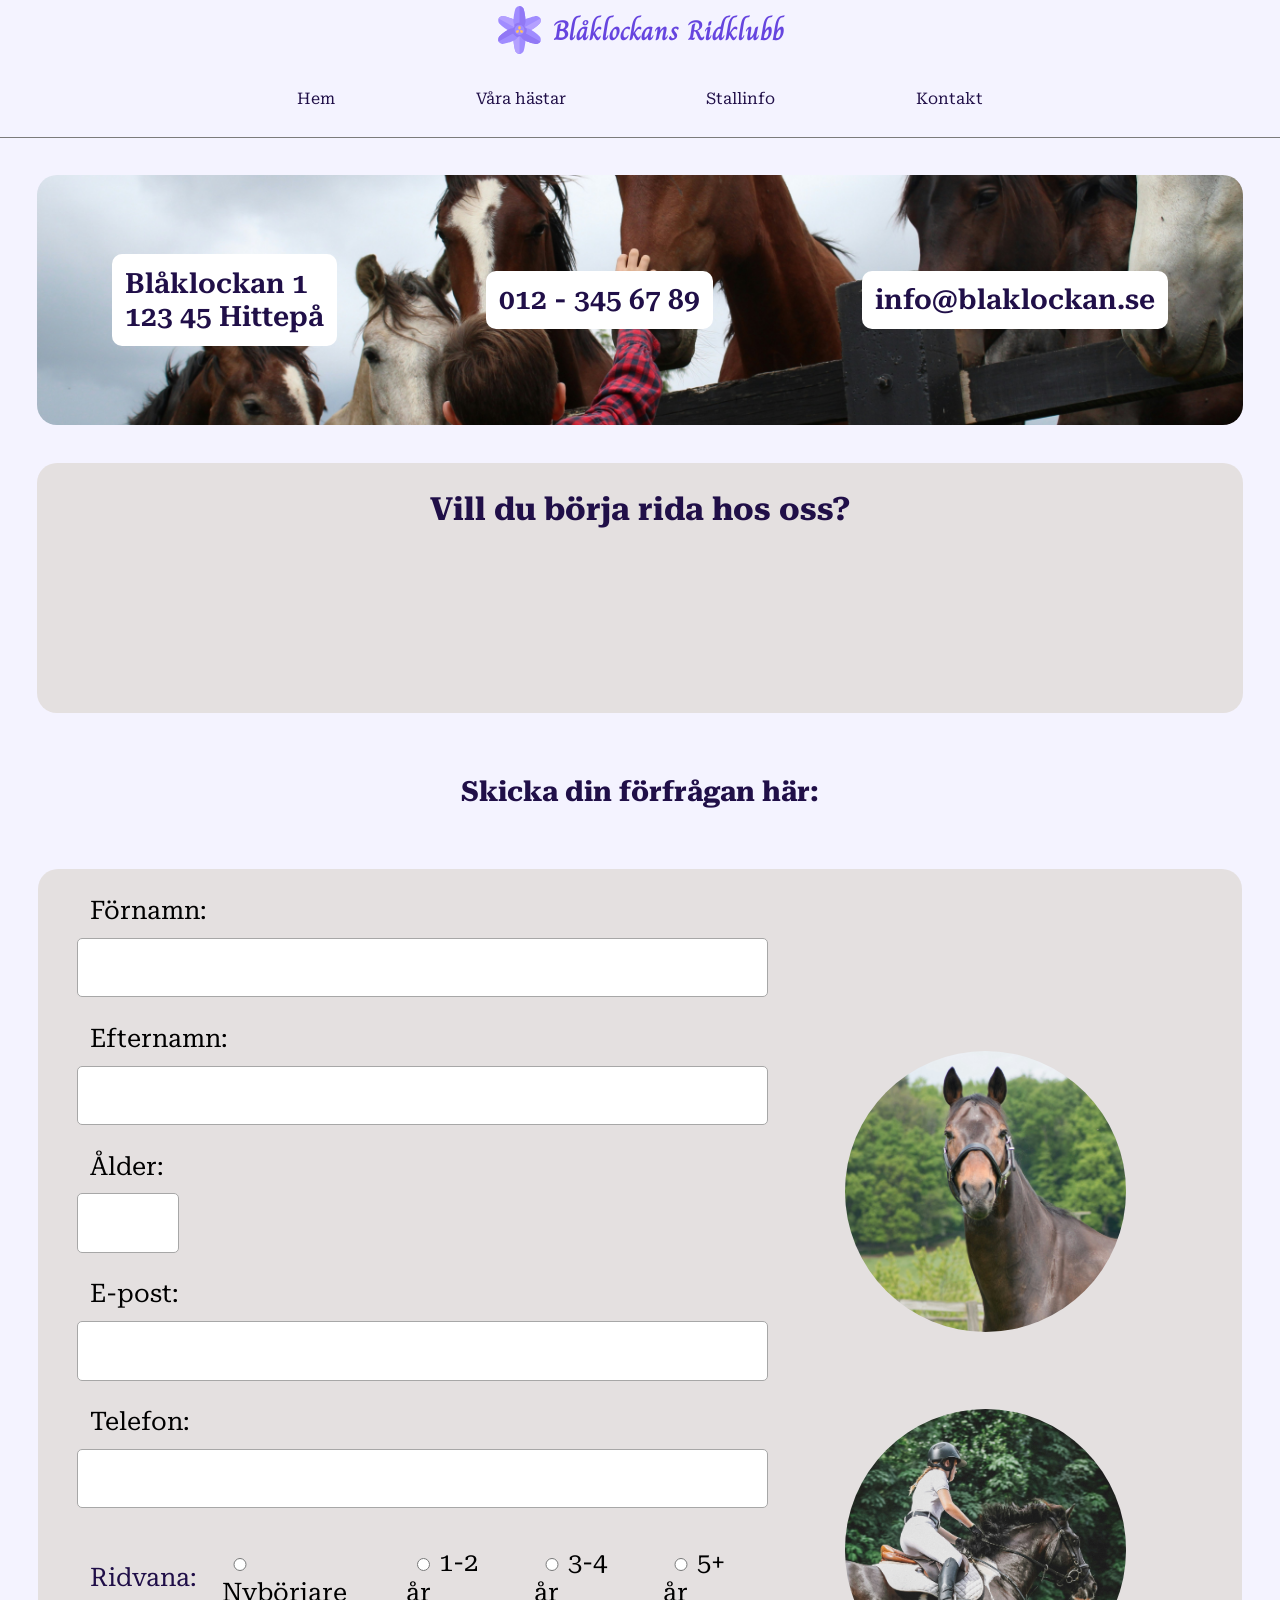
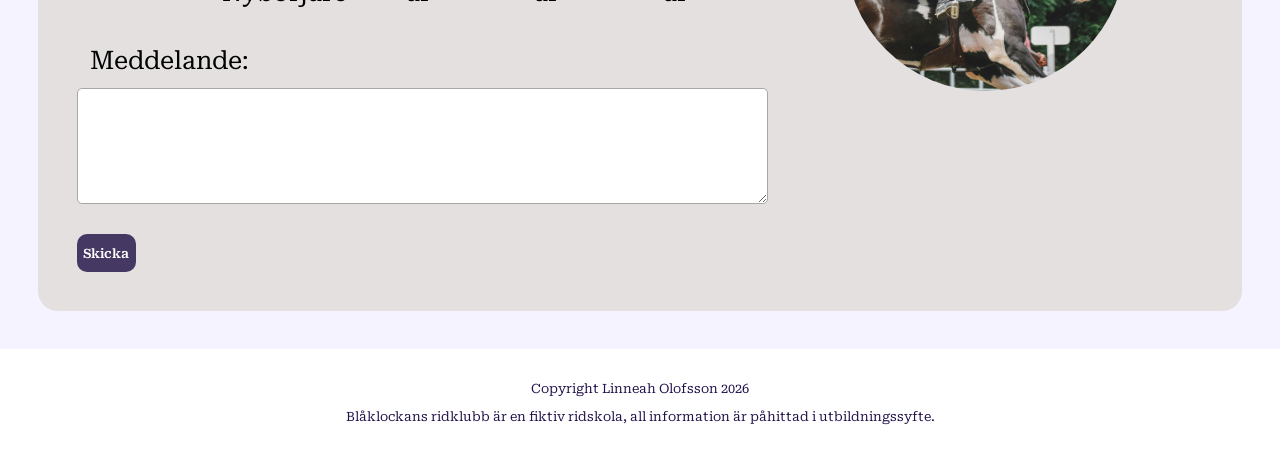
==== kontakt.html @ cf706339 "styleat om kontaktuppgifter" ====
<!doctype html>
<html lang="sv">
  <head>
    <meta charset="UTF-8" />
    <meta name="viewport" content="width=device-width, initial-scale=1.0" />
    <title>Blåklockans ridklubb</title>
    <link rel="stylesheet" href="CSS/styles.css" />
    <link rel="preconnect" href="https://fonts.googleapis.com" />
    <link rel="preconnect" href="https://fonts.gstatic.com" crossorigin />
    <link
      href="https://fonts.googleapis.com/css2?family=Charm:wght@400;700&family=Roboto+Serif:ital,opsz,wght@0,8..144,100..900;1,8..144,100..900&display=swap"
      rel="stylesheet"
    />
  </head>
  <body>
    <!-- HEADER M. NAVIGERING -->
    <header class="mobile-header">
      <div id="logo">
        <a href="index.html">
          <img
            src="images/SVG/bluebell.svg"
            alt="tecknad logga av en blåklocka"
          />
          <p>Blåklockans Ridklubb</p>
        </a>
      </div>
      <img src="images/SVG/menu.svg" alt="" id="menu" />
      <nav id="nav" class="divider">
        <ul>
          <li><a href="index.html">Hem</a></li>

          <li><a href="vara-hastar.html">Våra hästar</a></li>

          <li><a href="stallinfo.html">Stallinfo</a></li>

          <li><a href="kontakt.html">Kontakt</a></li>
        </ul>
      </nav>
    </header>
    <main>
      <!-- Grid med kontaktinfo och titel innan formulär -->
      <section id="contact">
        <div class="beige-div"><h1>Vill du börja rida hos oss?</h1></div>
        <div id="contact-info" class="beige-div">
          <p>Blåklockan 1 <br />123 45 Hittepå</p>
          <p>012 - 345 67 89</p>
          <p>info@blaklockan.se</p>
        </div>
        <div><h2>Skicka din förfrågan här:</h2></div>
      </section>

      <!-- Sektion för formulär -->
      <section id="form-section" class="beige-div">
        <form id="contact-form" class="contact-form">
          <div>
            <label for="first-name">Förnamn:</label
            ><input type="text" id="first-name" />
          </div>

          <div>
            <label for="surname">Efternamn:</label
            ><input type="text" id="surname" />
          </div>

          <div>
            <label for="age">Ålder:</label><input type="number" id="age" />
          </div>

          <div>
            <label for="email">E-post:</label><input type="email" id="email" />
          </div>

          <div>
            <label for="phone">Telefon:</label><input type="tel" id="phone" />
          </div>

          <div id="exp">
            <p>Ridvana:</p>
            <label
              ><input type="radio" name="exp" value="amateur" />Nybörjare</label
            >
            <label
              ><input type="radio" name="exp" value="one-two" />1-2 år</label
            >
            <label
              ><input type="radio" name="exp" value="three-four" />3-4 år</label
            >
            <label
              ><input type="radio" name="exp" value="five-plus" />5+ år</label
            >
          </div>

          <div>
            <label for="message">Meddelande:</label
            ><textarea
              rows="4"
              cols="30"
              maxlength="150"
              id="message"
            ></textarea>
          </div>

          <div class="button-right"><button type="submit">Skicka</button></div>
        </form>
        <div>
          <img
            src="images/horses/brun.jpg"
            alt="brun häst på äng"
            class="round-pic"
          /><img
            src="images/ridning.jpg"
            alt="tjej galopperar på skäckfärgad häst"
            class="round-pic"
          />
        </div>
      </section>
    </main>
    <footer>
      <p>Copyright Linneah Olofsson 2026</p>
      <p>
        Blåklockans ridklubb är en fiktiv ridskola, all information är påhittad
        i utbildningssyfte.
      </p>
    </footer>
  </body>
</html>
---- CSS/styles.css ----
:root {
  --lightbody: #f4f3ff;
  --beige: #d5cdc180;
  --darkbutton: #453862;
  --darktext: #200f48;
}

/* *** UNIVERSAL *** */
* {
  box-sizing: border-box;
  font-family: roboto serif;
}
body {
  background-color: var(--lightbody);
  margin: 0;
}
footer {
  background-color: #ffffff;
  text-align: center;
  padding: 1.5vw;
  margin: 0;
  color: #626262;
}
h1 {
  color: var(--darktext);
  font-size: 3.72vw;
}
h2 {
  color: var(--darktext);
  font-size: 2.5vw;
}
h3 {
  color: var(--darktext);
  font-size: 2vw;
}
p {
  color: var(--darktext);
  font-size: 1.5vw;
}
a {
  text-decoration: none;
  color: var(--darktext);
}
button {
  background-color: var(--darkbutton);
  color: #ffffff;
  font-size: 1.5vw;
  font-weight: 600;
  border: none;
  border-radius: 10px;
  height: 5.81vw;
  padding: 1.5vw;
}

/* *** KLASSER *** */

/* Header till liten skärm */
.mobile-header {
  background-image: url(../images/flock.jpg);
  background-size: 100%;
  background-position: center;
  padding: 2vw;
  display: flex;
  align-items: center;
  justify-content: space-between;
  img {
    height: 5.8vw;
    width: 5.8vw;
  }
}

/* Speciellt till header på index */
.header-index {
  margin: 3vw;
}

.beige-div {
  background-color: var(--beige);
  border-radius: 20px;
  margin: 3vw;
  padding: 3vw;
}

/* Fixar mellanrum till hero på index mobil */
.index-content {
  padding-top: 4vw;
}

/* Centrerad text i div */
.textbox {
  text-align: center;
  p {
    font-size: 2vw;
  }
}

/* Alla runda bilder */
.round-pic {
  width: 22vw;
  border-radius: 50%;
  margin: 0 10vw 0 5vw;
}

/* Knappar som sitter till höger */
.button-right {
  justify-self: right;
}

/* *** INDEX *** */

/* Blåklockans ridklubb text + logga */
#logo {
  display: flex;
  justify-content: space-between;
  align-items: center;
  a {
    display: flex;
    align-items: center;
    gap: 10px;
    background-color: #ffffffb2;
    width: 35vw;
    padding: 0.5vw;
    border-radius: 10px;
  }
  img {
    height: 5.8vw;
    width: 5.8vw;
  }
  p {
    font-family: charm;
    font-size: 2.9vw;
    font-weight: bold;
    color: #6645df;
    margin: 0;
  }
}

/* Menyknappen på liten skärm */
#menu {
  margin: 2vw;
  margin-top: 0;
  background-color: #ffffffb2;
  border-radius: 10px;
}

/* Navigering */
#nav {
  display: none;
}

/* Stor herobild */
#hero {
  position: absolute;
  top: 0px;
  z-index: -1;
  width: 100%;
}

/* Text "gemenskap och ridglädje..." */
#slogan {
  width: 34.8vw;
  height: 24.8vw;
  background-color: #ffffffb2;
  text-align: center;
  align-content: center;
  position: relative;
}

/* nyheter */
#news {
  text-align: center;
  img {
    width: 100%;
  }
  div {
    background-color: #ffffff;
    text-align: left;
    margin-top: 2vw;
  }
  div > div {
    padding: 2vw;
  }
}

/* Vanliga frågor */
#faq {
  margin: 2.9vw;
  padding: 2vw;
  h2 {
    text-align: center;
  }
  div {
    display: flex;
    border: 1px solid;
    border-radius: 20px;
  }
}

/* *** VÅRA HÄSTAR *** */
#horse-filter {
  margin: 2vw;
  text-align: right;
  font-weight: 400;
  font-size: 2vw;
  label {
    margin: 1vw;
  }
  select {
    font-size: 2vw;
  }
}

/* *** STALLINFO *** */

/* Karta över hagar */
#map {
  padding-top: 1vw;
  img {
    border-radius: 20px;
    width: 100%;
    padding: 0 5vw 0 5vw;
  }
}

/* Väderprognos */
#weather {
  display: flex;
  text-align: center;
  justify-content: space-evenly;
  align-items: flex-start;
}

#temp {
  background-color: #ffffff;
  border-radius: 50%;
  width: 20vw;
  height: 20vw;
  align-content: center;
  margin-bottom: 1.8vw;
}

/* Att göra-lista */
#to-do {
  > div {
    border: 0.1vw solid;
    border-radius: 10px;
    display: grid;
    grid-template-columns: 1fr 1fr;
    grid-template-rows: 1fr 1fr;
  }
  button {
    grid-column: span 2;
    justify-self: center;
    align-self: last baseline;
    margin: 0.7vw;
  }
}
#undone {
  flex: 1;
  padding: 1vw;
}
#done {
  flex: 1;
  padding: 1vw;
}

/* *** KONTAKT *** */

/* Id på hela första sektionen */
#contact {
  display: grid;
  grid-template-columns: 1fr 1fr;
  grid-template-rows: 1fr 1fr;
  margin: 2.9vw;
  text-align: center;
  gap: 3vw;
  div {
    margin: 0;
    padding: 0;
  }
  div:nth-child(3) {
    align-content: center;
  }
}

/* Kontaktinformationen */
#contact-info {
  background-image: url(../images/flock-barn.jpg);
  background-color: #ffffffd8;
  background-blend-mode: overlay;
  background-repeat: no-repeat;
  background-size: 100%;
  grid-row: span 2;
  align-content: center;

  p {
    text-align: right;
    font-size: 3vw;
    font-weight: 600;
    margin-top: 3vw;
    margin-bottom: 3vw;
    padding-right: 2vw;
  }
}

/* Kontaktformulär */
.contact-form {
  div {
    margin-top: 2vw;
  }
  label {
    display: block;
    margin: 1vw;
    font-size: 2vw;
  }
  input,
  textarea {
    width: 100%;
    padding: 1.5vw;
    font-size: 1rem;
    border-radius: 5px;
    border-style: none;
    border: #a7a7a7 solid 1px;
  }
  p {
    font-size: 2vw;
    margin: 1vw;
  }
}
#age {
  width: 8vw;
}
#exp {
  display: flex;
  align-items: center;
  input {
    width: 2vw;
  }
}

/* ----------------------------------- MEDIA QUERY ----------------------------------------- */

@media (min-width: 768px) {
  /* *** UNIVERSAL *** */
  h1 {
    font-size: clamp(1rem, 2.8vw, 2rem);
    text-align: center;
  }
  h2 {
    font-size: clamp(1rem, 2.2vw, 1.75rem);
  }
  h3 {
    font-size: clamp(1rem, 1vw, 1.1rem);
  }
  p {
    font-size: clamp(0.8rem, 0.8vw, 1rem);
  }
  button {
    font-size: 0.8em;
    height: 3em;
    padding: 0.5em;
  }

  /* *** KLASSER *** */

  /* Används främst på index */
  .textbox {
    align-self: flex-start;
    padding-top: 1.5vw;
    padding-left: 5vw;
    padding-right: 5vw;
    p {
      font-size: clamp(0.9rem, 1.2vw, 1.4rem);
    }
  }

  /* tar bort tidigare marginal header index */
  .header-index {
    margin: 0;
  }

  .mobile-header {
    all: unset;
  }

  /* Beskär hero så den inte blir lika hög på desktop */
  .hero-section {
    position: relative;
    height: 26.04vw;
    object-fit: cover;
    img {
      width: 100%;
      height: 100%;
      object-position: 0% 10%;
    }
  }

  .divider {
    border-bottom: #7b7b7b 1px solid;
  }

  /* Lägger grid på main i index */
  .index-content {
    padding: 0;
    display: grid;
    grid-template-columns: 1.7fr 1.3fr;
    grid-template-rows: 0.7fr 1.8fr;
  }

  /* INDEX */

  /* Loggan är centrerad */
  #logo {
    justify-content: center;
    a {
      background-color: transparent;
      justify-content: center;
    }
    img {
      height: 3.7vw;
      width: 3.7vw;
    }
    p {
      font-size: clamp(1rem, 2.2vw, 4.44rem);
    }
  }
  /* Menyknappen ska inte visas */
  #menu {
    display: none;
  }
  /* Nav ska visas istället */
  #nav {
    display: block;
    ul {
      list-style: none;
      display: flex;
      justify-content: center;
      padding: 0;
    }
    li {
      padding: 1vw 5.5vw 1vw 5.5vw;
    }
  }

  /* HERO */

  /* Flyttar tillbaka hero under header */
  #hero {
    position: unset;
    object-fit: cover;
  }

  /* Lägger slogan över hero */
  #slogan {
    position: absolute;
    top: 2.5vw;
    left: 9vw;
    padding: 10px;
    max-width: 23.75vw;
    max-height: 15.625vw;
  }

  /* NEWS  */

  /* Lägger nyhetssidan över två grid-rows */
  #news {
    grid-row: span 2;
    padding-top: 1.5vw;
    div > div {
      margin-top: 0;
    }
  }
  /* Justerar placering på faq */
  #faq {
    padding: 0;
    margin-top: 0;
  }

  /*  *** VÅRA HÄSTAR *** */
  /* Justerar storlek på filtrering */
  #horse-filter {
    font-size: clamp(1rem, 1vw, 1.3rem);
    select {
      font-size: clamp(1rem, 1vw, 1.3rem);
    }
  }

  /* *** STALLINFO *** */

  /* Grid för main */
  #grid {
    display: grid;
    grid-template-columns: 1fr 2fr 1fr;
    grid-template-rows: 1fr;
    justify-self: center;
    section {
      padding-top: 2vw;
    }
  }

  /* Kartan lite mindre */
  #map {
    grid-column: 2;
    img {
      max-height: 100%;
      width: 30vw;
      padding: 0;
    }
  }

  /* Väder/temp ligger under varandra */
  #weather {
    display: block;
  }

  #temp {
    justify-self: center;
    width: 10vw;
    height: 10vw;
  }

  /* Att göra flyttas till vänster kant */
  #to-do {
    grid-column: 1;
    grid-row: 1;
    div {
      display: block;
    }
  }

  /* *** KONTAKT *** */

  /* Sektion med formuläret */
  #form-section {
    display: flex;
    justify-content: space-evenly;
    align-items: center;
    padding-top: 0;
    img {
      display: block;
      margin: 6vw;
    }
  }

  #contact {
    display: grid;
    grid-template-columns: 1fr;
    grid-template-rows: 1fr 1fr;
  }

  #contact-info {
    height: 250px;
    grid-row: 1;
    display: flex;
    justify-content: space-around;
    align-items: center;
    background-blend-mode: unset;
    background-position: 0% 50%;
    p {
      text-align: left;
      font-size: clamp(1rem, 2.2vw, 1.75rem);
      background-color: #ffffff;
      padding: 1vw;
      border-radius: 10px;
    }
    p:nth-child(1) {
      grid-column: span 2;
    }

    .contact-form {
      div {
        margin-top: 1vw;
      }
      label {
        font-size: clamp(1rem, 1vw, 1.1rem);
        color: var(--darktext);
      }
      input,
      textarea {
        font-size: clamp(1rem, 1vw, 1.1rem);
        padding: 1vw;
      }
      p {
        font-size: inherit;
        margin: 1vw;
      }
    }

    .round-pic {
      width: 20vw;
      margin: 0;
      margin: 0 2vw 0 2vw;
      justify-self: center;
    }
  }
}
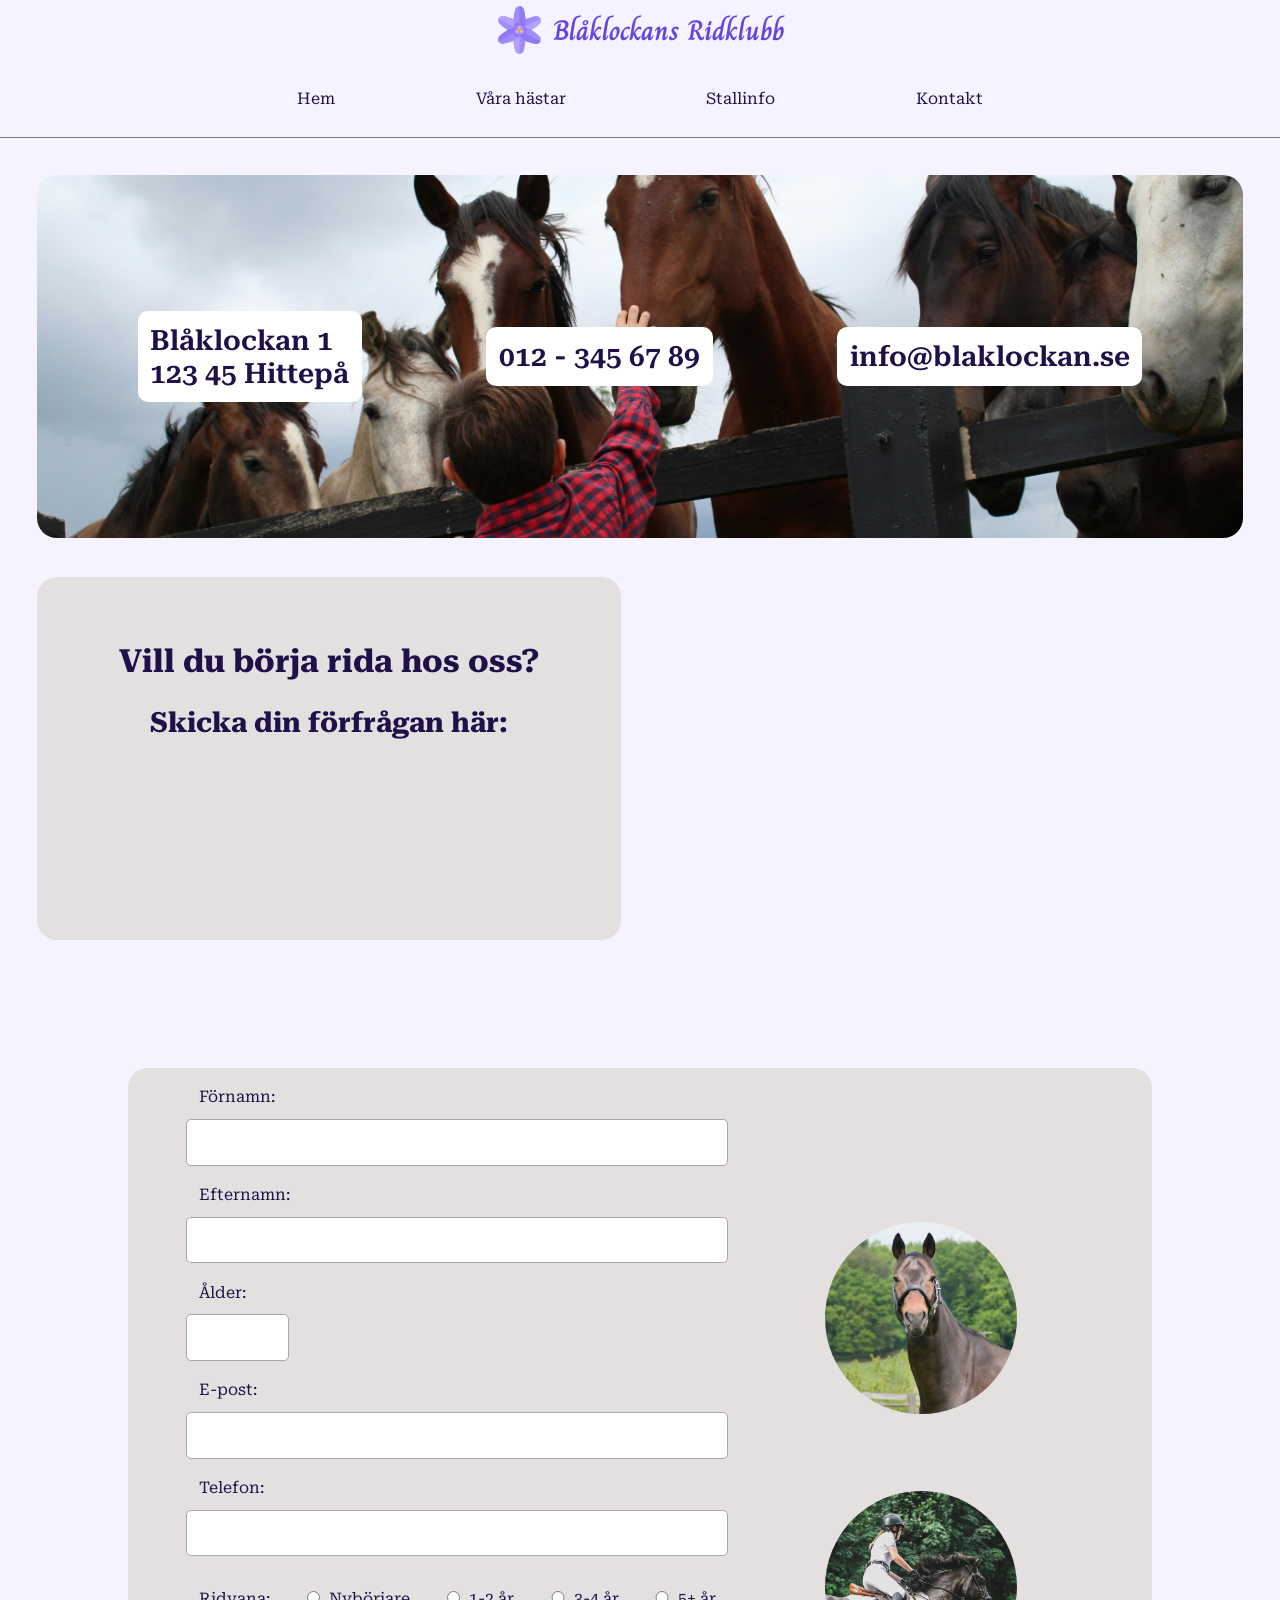
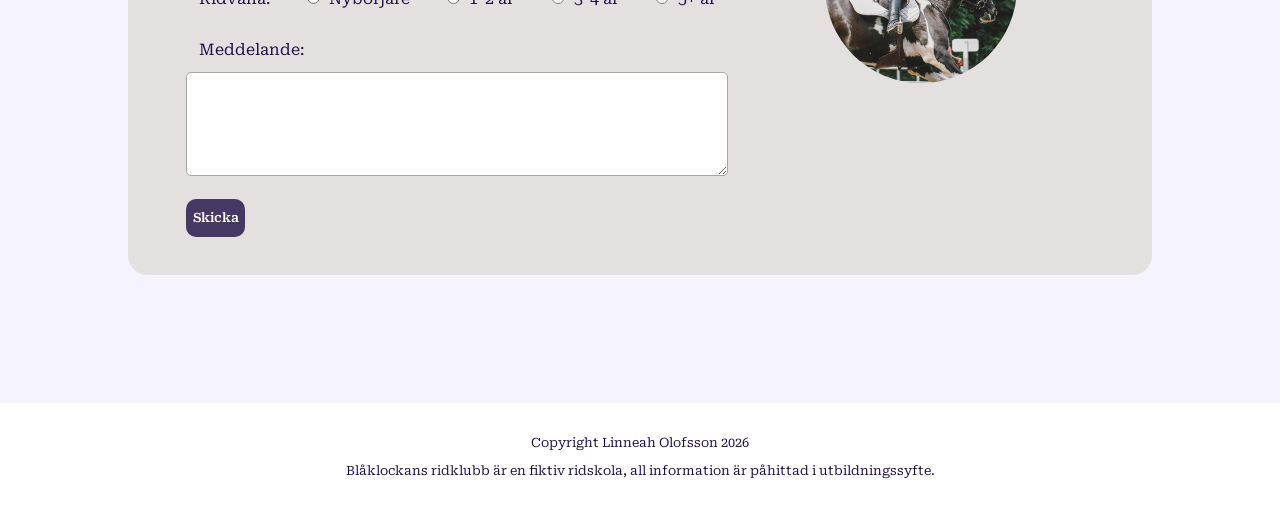
==== commit 1abd0245: "ändrat kontaktsida lite på liten viewport för att det ska fungera bättre" ====
--- a/kontakt.html
+++ b/kontakt.html
@@ -40,13 +40,15 @@
     <main>
       <!-- Grid med kontaktinfo och titel innan formulär -->
       <section id="contact">
-        <div class="beige-div"><h1>Vill du börja rida hos oss?</h1></div>
+        <div class="beige-div">
+          <h1>Vill du börja rida hos oss?</h1>
+          <h2>Skicka din förfrågan här:</h2>
+        </div>
         <div id="contact-info" class="beige-div">
           <p>Blåklockan 1 <br />123 45 Hittepå</p>
           <p>012 - 345 67 89</p>
           <p>info@blaklockan.se</p>
         </div>
-        <div><h2>Skicka din förfrågan här:</h2></div>
       </section>
 
       <!-- Sektion för formulär -->
--- a/CSS/styles.css
+++ b/CSS/styles.css
@@ -268,18 +268,17 @@
 
 /* Id på hela första sektionen */
 #contact {
-  display: grid;
-  grid-template-columns: 1fr 1fr;
-  grid-template-rows: 1fr 1fr;
+  display: flex;
+  justify-content: space-around;
   margin: 2.9vw;
   text-align: center;
   gap: 3vw;
   div {
     margin: 0;
-    padding: 0;
-  }
-  div:nth-child(3) {
-    align-content: center;
+    padding: 3vw;
+    align-self: center;
+    flex: 1;
+    height: 28.4vw;
   }
 }
 
@@ -295,7 +294,7 @@
 
   p {
     text-align: right;
-    font-size: 3vw;
+    font-size: clamp(0.4rem, 2.5vw, 1.5rem);
     font-weight: 600;
     margin-top: 3vw;
     margin-bottom: 3vw;
@@ -536,6 +535,7 @@
     justify-content: space-evenly;
     align-items: center;
     padding-top: 0;
+    margin: 10vw;
     img {
       display: block;
       margin: 6vw;
@@ -544,13 +544,17 @@
 
   #contact {
     display: grid;
-    grid-template-columns: 1fr;
+    grid-template-columns: 1fr 1fr;
     grid-template-rows: 1fr 1fr;
+    /* div {
+      grid-column: 1;
+    } */
   }
 
   #contact-info {
     height: 250px;
     grid-row: 1;
+    grid-column: span 2;
     display: flex;
     justify-content: space-around;
     align-items: center;
@@ -566,31 +570,30 @@
     p:nth-child(1) {
       grid-column: span 2;
     }
-
-    .contact-form {
-      div {
-        margin-top: 1vw;
-      }
-      label {
-        font-size: clamp(1rem, 1vw, 1.1rem);
-        color: var(--darktext);
-      }
-      input,
-      textarea {
-        font-size: clamp(1rem, 1vw, 1.1rem);
-        padding: 1vw;
-      }
-      p {
-        font-size: inherit;
-        margin: 1vw;
-      }
-    }
-
-    .round-pic {
-      width: 20vw;
-      margin: 0;
-      margin: 0 2vw 0 2vw;
-      justify-self: center;
-    }
-  }
-}
+  }
+  .contact-form {
+    div {
+      margin-top: 1.5vw;
+    }
+    label {
+      font-size: clamp(1rem, 1vw, 1.1rem);
+      color: var(--darktext);
+    }
+    input,
+    textarea {
+      font-size: clamp(1rem, 1vw, 1.1rem);
+      padding: 1vw;
+    }
+    p {
+      font-size: inherit;
+      margin: 1vw;
+    }
+  }
+
+  .round-pic {
+    width: 15vw;
+    margin: 0;
+    margin: 0 2vw 0 2vw;
+    justify-self: center;
+  }
+}
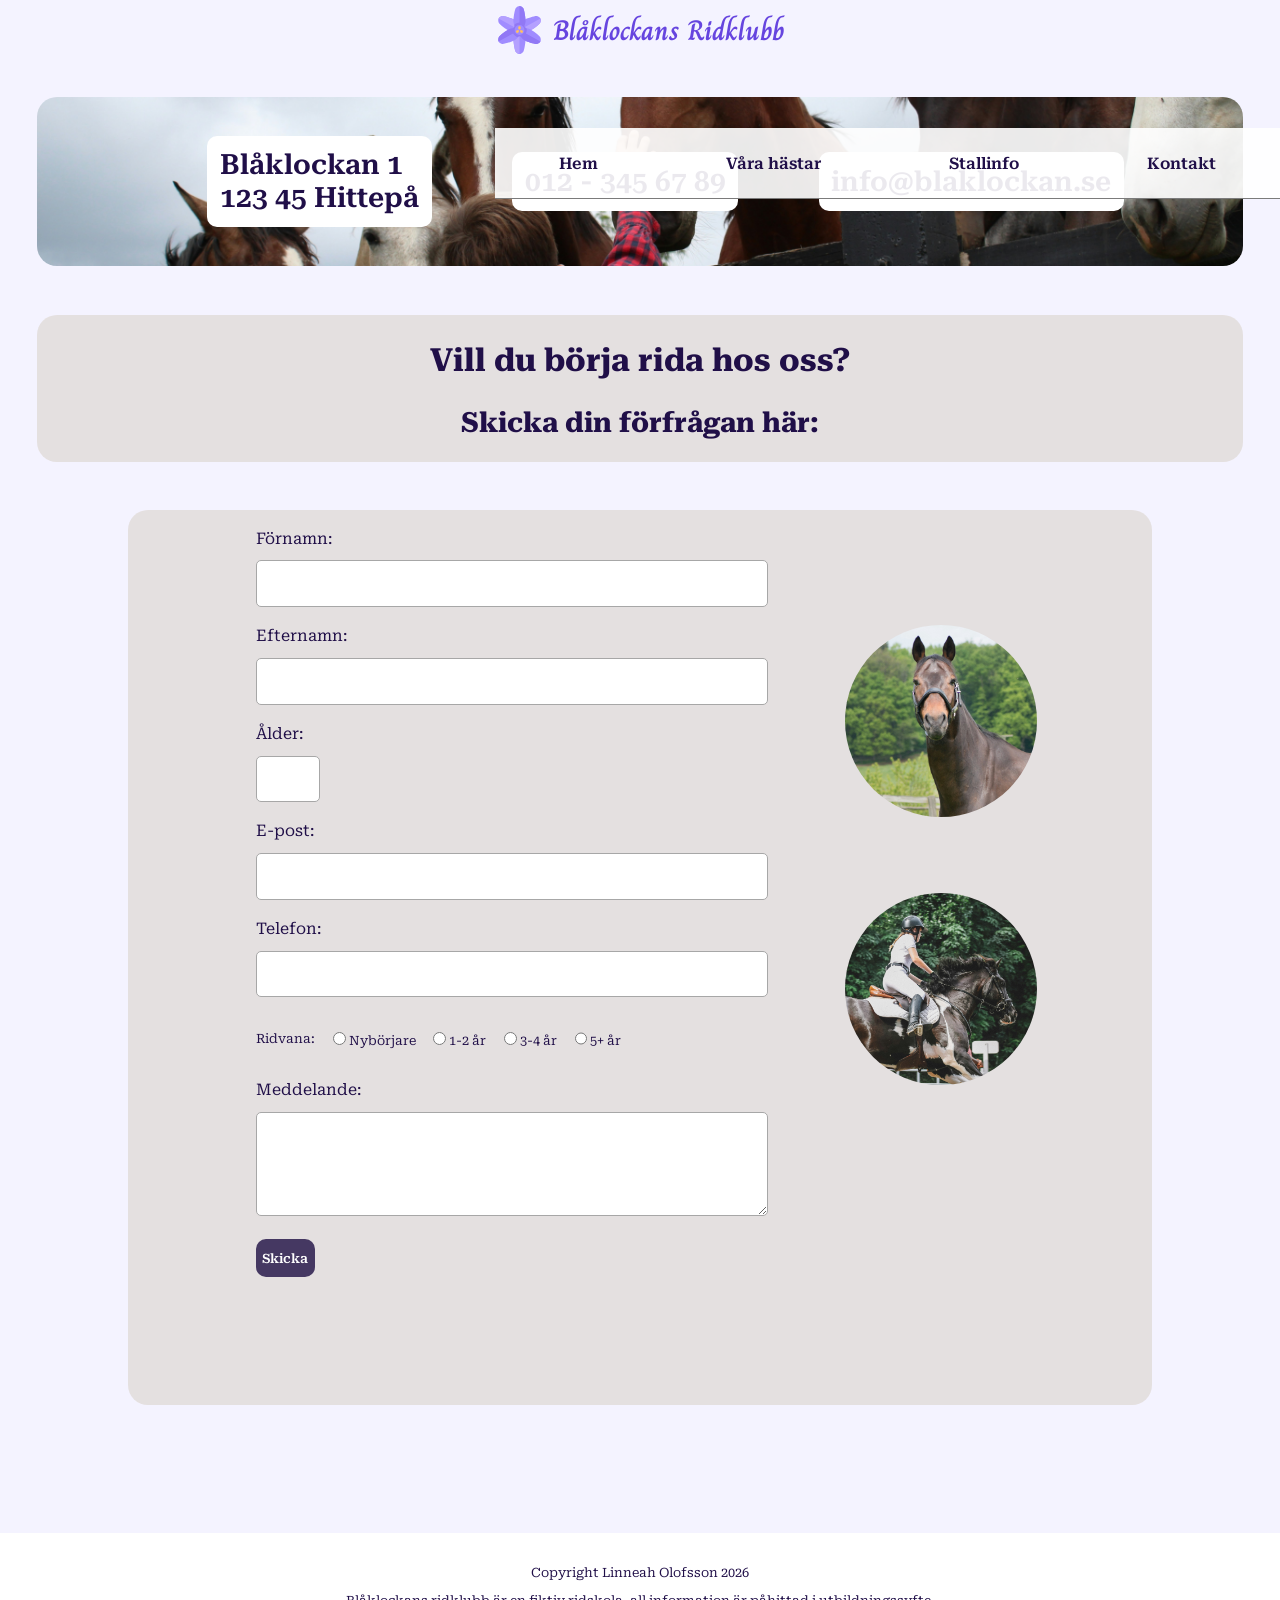
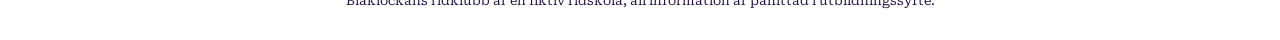
==== commit 8fba1c25: "länkat in js på alla sidor" ====
--- a/kontakt.html
+++ b/kontakt.html
@@ -11,6 +11,7 @@
       href="https://fonts.googleapis.com/css2?family=Charm:wght@400;700&family=Roboto+Serif:ital,opsz,wght@0,8..144,100..900;1,8..144,100..900&display=swap"
       rel="stylesheet"
     />
+    <script src="JS/main.js" defer></script>
   </head>
   <body>
     <!-- HEADER M. NAVIGERING -->
--- a/CSS/styles.css
+++ b/CSS/styles.css
@@ -146,13 +146,25 @@
 /* Navigering */
 #nav {
   display: none;
+  background-color: #ffffffe8;
+  position: absolute;
+  top: 10vw;
+  right: 0;
+  ul {
+    padding: 2vw;
+    margin: 0;
+  }
+  li {
+    padding: 2vw 1vw 2vw 1vw;
+    list-style: none;
+  }
 }
 
 /* Stor herobild */
 #hero {
   position: absolute;
   top: 0px;
-  z-index: -1;
+  z-index: -2;
   width: 100%;
 }
 
@@ -218,7 +230,7 @@
   img {
     border-radius: 20px;
     width: 100%;
-    padding: 0 5vw 0 5vw;
+    padding: 0 15vw 0 15vw;
   }
 }
 
@@ -359,6 +371,9 @@
     height: 3em;
     padding: 0.5em;
   }
+  button:hover {
+    animation: scale 1s forwards;
+  }
 
   /* *** KLASSER *** */
 
@@ -411,6 +426,7 @@
   /* Loggan är centrerad */
   #logo {
     justify-content: center;
+    animation: fadein 2s;
     a {
       background-color: transparent;
       justify-content: center;
@@ -429,6 +445,7 @@
   }
   /* Nav ska visas istället */
   #nav {
+    font-weight: 600;
     display: block;
     ul {
       list-style: none;
@@ -437,7 +454,18 @@
       padding: 0;
     }
     li {
-      padding: 1vw 5.5vw 1vw 5.5vw;
+      padding: 1vw 4vw 1vw 4vw;
+    }
+    a {
+      padding: 1vw;
+      border-radius: 20px;
+      display: inline-block;
+      transition: transform 0.5s;
+    }
+    a:hover {
+      background-color: #200f48;
+      color: #ffffff;
+      transform: scale(1.1);
     }
   }
 
@@ -447,10 +475,12 @@
   #hero {
     position: unset;
     object-fit: cover;
+    animation: fadein 2s;
   }
 
   /* Lägger slogan över hero */
   #slogan {
+    animation: fadein 2s;
     position: absolute;
     top: 2.5vw;
     left: 9vw;
@@ -500,6 +530,11 @@
   /* Kartan lite mindre */
   #map {
     grid-column: 2;
+    h1 {
+      margin: 0;
+      margin-bottom: 1vw;
+      font-size: clamp(1rem, 2vw, 2rem);
+    }
     img {
       max-height: 100%;
       width: 30vw;
@@ -510,6 +545,9 @@
   /* Väder/temp ligger under varandra */
   #weather {
     display: block;
+    h2 {
+      font-size: clamp(0.6rem, 1.5vw, 2rem);
+    }
   }
 
   #temp {
@@ -522,6 +560,10 @@
   #to-do {
     grid-column: 1;
     grid-row: 1;
+    h2,
+    h3 {
+      font-size: clamp(0.6rem, 1.5vw, 2rem);
+    }
     div {
       display: block;
     }
@@ -534,11 +576,12 @@
     display: flex;
     justify-content: space-evenly;
     align-items: center;
-    padding-top: 0;
+    padding: 0 10vw 10vw 10vw;
     margin: 10vw;
+    margin-top: 2vw;
     img {
       display: block;
-      margin: 6vw;
+      margin: 0 6vw 6vw 6vw;
     }
   }
 
@@ -546,29 +589,51 @@
     display: grid;
     grid-template-columns: 1fr 1fr;
     grid-template-rows: 1fr 1fr;
-    /* div {
-      grid-column: 1;
-    } */
+    div {
+      height: unset;
+    }
+    div:nth-child(1) {
+      grid-column: span 2;
+      width: 100%;
+      padding: 0;
+      justify-self: center;
+    }
   }
 
   #contact-info {
-    height: 250px;
+    height: 100px;
     grid-row: 1;
     grid-column: span 2;
     display: flex;
-    justify-content: space-around;
+    justify-content: space-evenly;
     align-items: center;
     background-blend-mode: unset;
     background-position: 0% 50%;
+    animation: fadein 2s;
     p {
       text-align: left;
       font-size: clamp(1rem, 2.2vw, 1.75rem);
       background-color: #ffffff;
       padding: 1vw;
       border-radius: 10px;
+      margin: 0;
     }
     p:nth-child(1) {
-      grid-column: span 2;
+      margin-left: 4vw;
+    }
+  }
+  #age {
+    width: 5vw;
+  }
+  #exp {
+    display: flex;
+    align-items: center;
+    width: 40vw;
+    label {
+      font-size: clamp(0.7rem, 1vw, 1.1rem);
+    }
+    input {
+      width: 1vw;
     }
   }
   .contact-form {
@@ -578,6 +643,7 @@
     label {
       font-size: clamp(1rem, 1vw, 1.1rem);
       color: var(--darktext);
+      margin-left: 0;
     }
     input,
     textarea {
@@ -585,8 +651,8 @@
       padding: 1vw;
     }
     p {
-      font-size: inherit;
-      margin: 1vw;
+      font-size: clamp(0.7rem, 1vw, 1.1rem);
+      margin: 1vw 1vw 1vw 0;
     }
   }
 
@@ -597,3 +663,19 @@
     justify-self: center;
   }
 }
+@keyframes fadein {
+  from {
+    opacity: 0;
+  }
+  to {
+    opacity: 1;
+  }
+}
+@keyframes scale {
+  from {
+    scale: 100%;
+  }
+  to {
+    scale: 120%;
+  }
+}
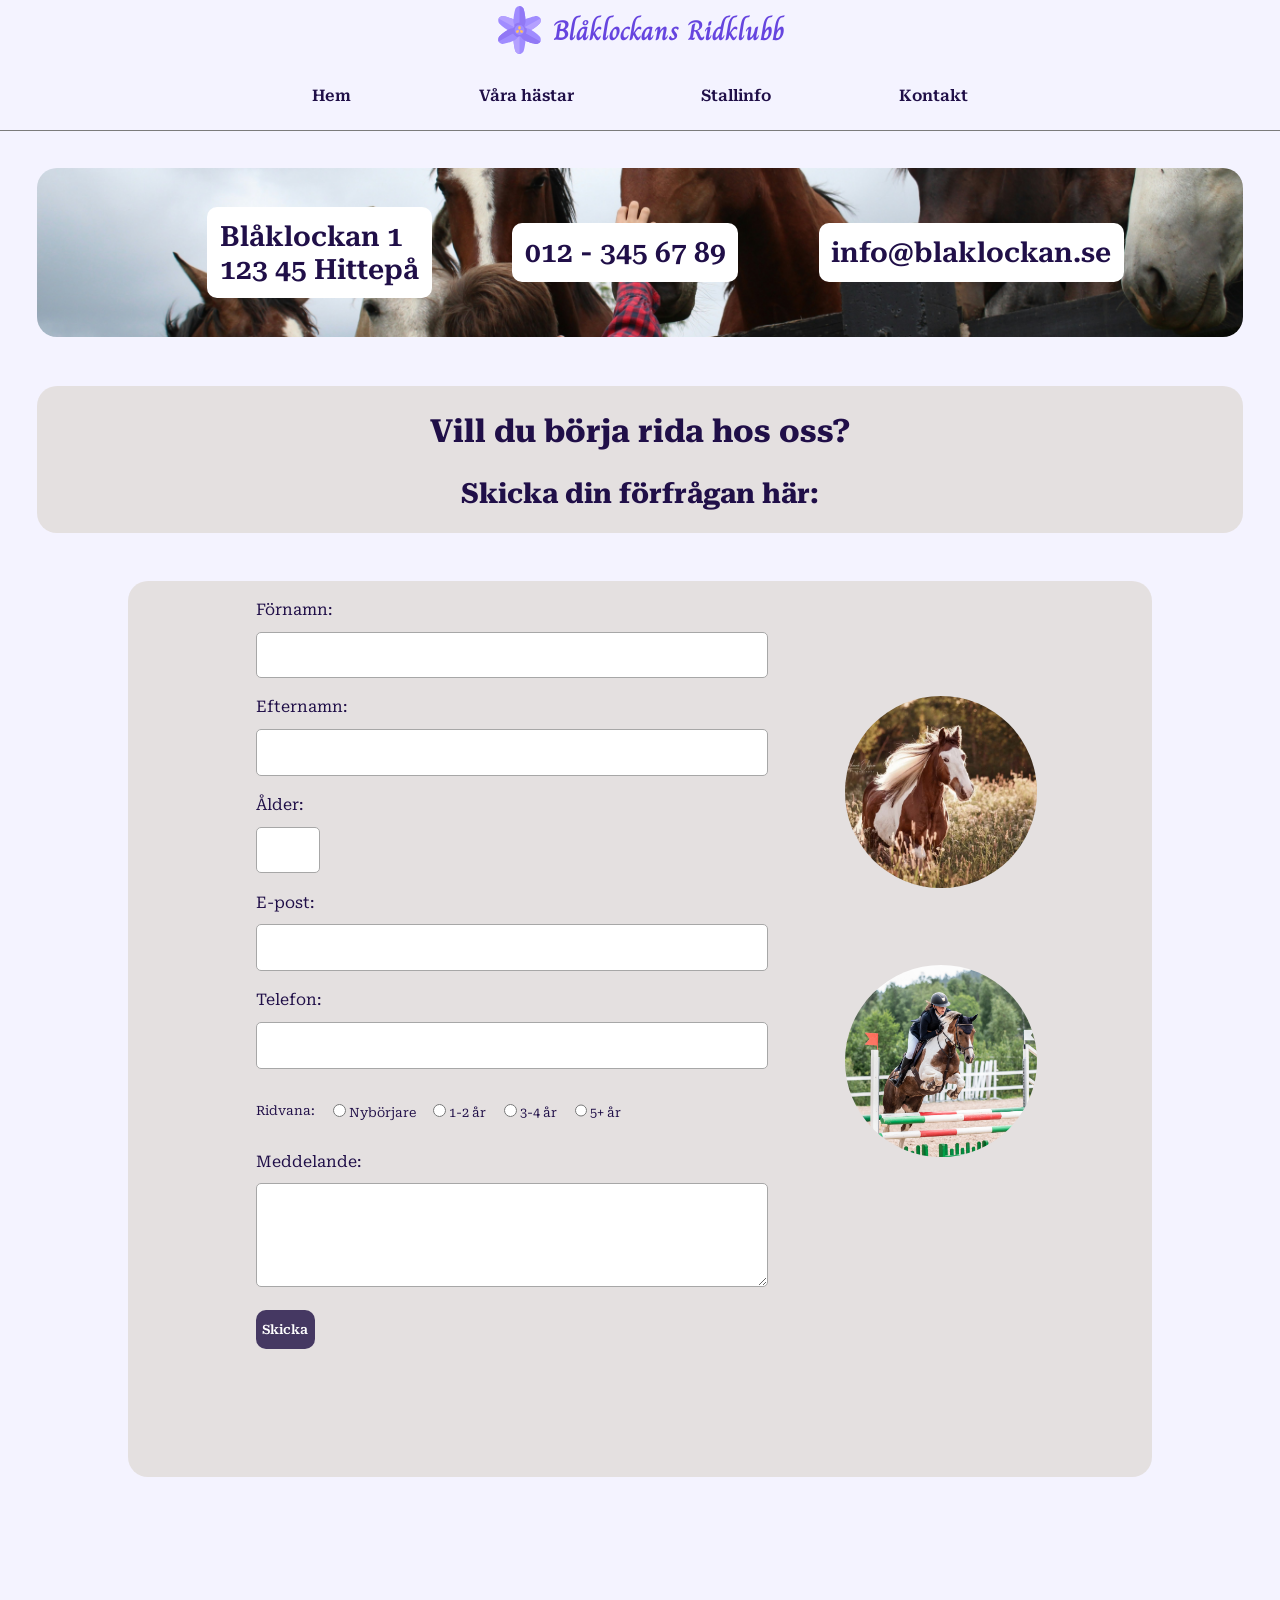
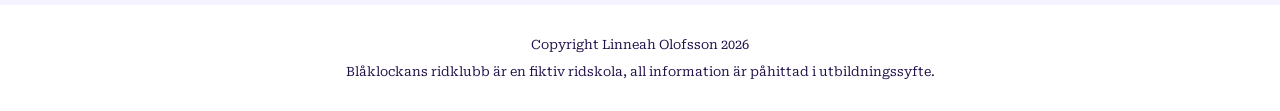
==== commit aded595b: "bytt ut bilder" ====
--- a/kontakt.html
+++ b/kontakt.html
@@ -107,7 +107,7 @@
         </form>
         <div>
           <img
-            src="images/horses/brun.jpg"
+            src="images/annie.jpg"
             alt="brun häst på äng"
             class="round-pic"
           /><img
--- a/CSS/styles.css
+++ b/CSS/styles.css
@@ -198,14 +198,33 @@
 #faq {
   margin: 2.9vw;
   padding: 2vw;
+
   h2 {
     text-align: center;
   }
-  div {
-    display: flex;
-    border: 1px solid;
-    border-radius: 20px;
-  }
+  h3 {
+    display: inline-block;
+  }
+  > div {
+    margin: 1vw;
+  }
+}
+
+.question {
+  width: 100%;
+  height: 3vw;
+  text-align: left;
+  border-radius: 0;
+}
+.question:hover,
+.active {
+  animation: none;
+  background-color: #453862cc;
+  cursor: pointer;
+}
+
+.answer {
+  display: none;
 }
 
 /* *** VÅRA HÄSTAR *** */
@@ -373,6 +392,7 @@
   }
   button:hover {
     animation: scale 1s forwards;
+    cursor: pointer;
   }
 
   /* *** KLASSER *** */
@@ -447,6 +467,8 @@
   #nav {
     font-weight: 600;
     display: block;
+    background-color: unset;
+    position: unset;
     ul {
       list-style: none;
       display: flex;
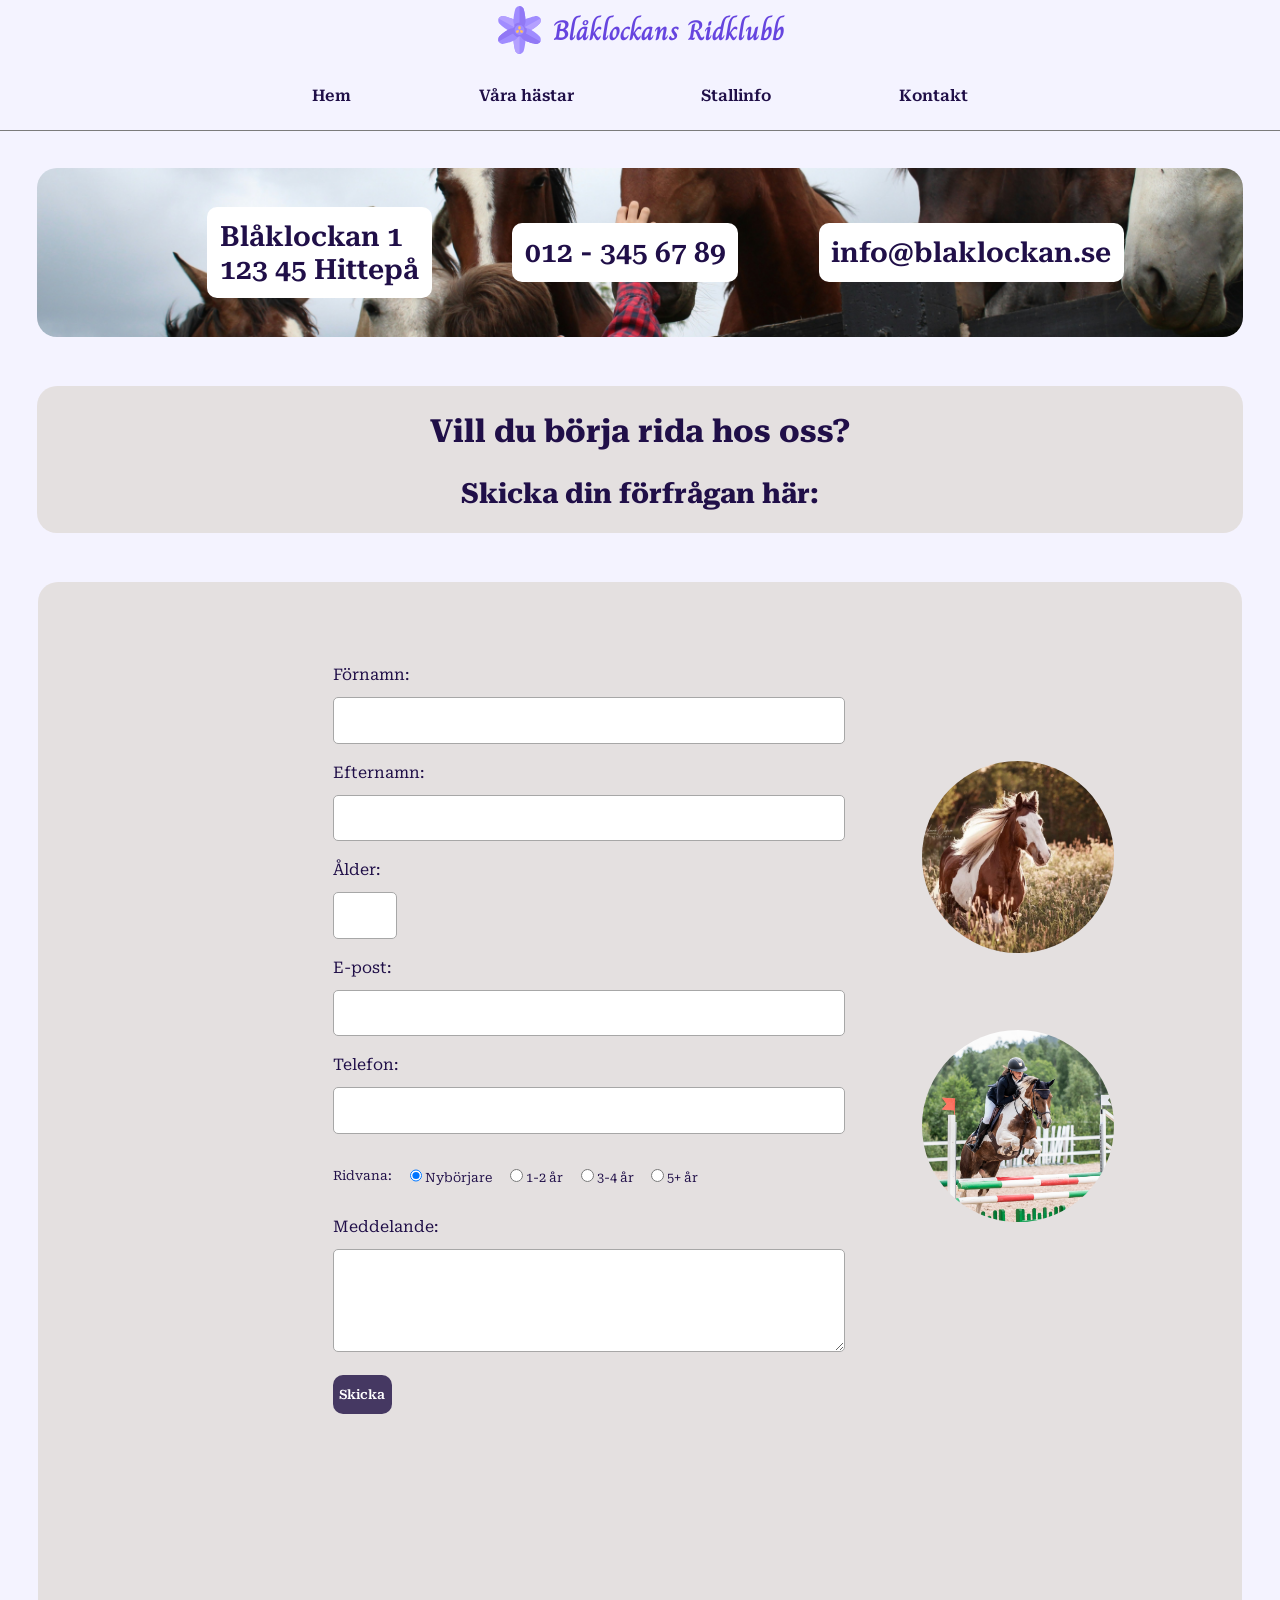
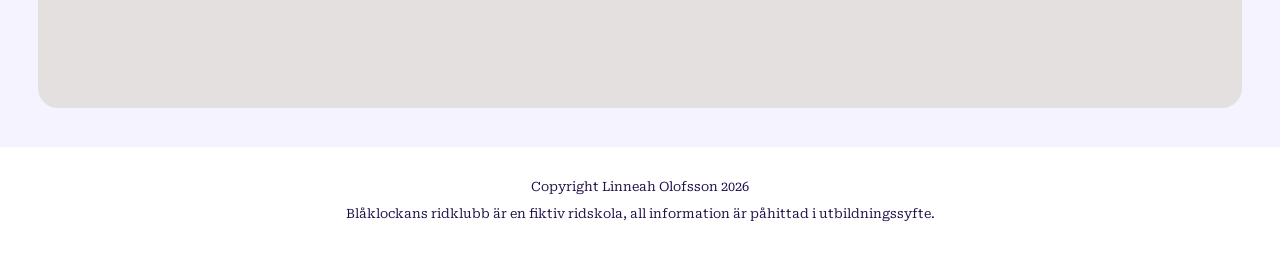
==== commit 409e643f: "ändrat divar" ====
--- a/kontakt.html
+++ b/kontakt.html
@@ -12,6 +12,7 @@
       rel="stylesheet"
     />
     <script src="JS/main.js" defer></script>
+    <script src="JS/contact.js" defer></script>
   </head>
   <body>
     <!-- HEADER M. NAVIGERING -->
@@ -53,69 +54,75 @@
       </section>
 
       <!-- Sektion för formulär -->
-      <section id="form-section" class="beige-div">
-        <form id="contact-form" class="contact-form">
+      <section class="beige-div">
+        <div id="form-section">
+          <form id="contact-form" class="contact-form">
+            <div>
+              <label for="first-name">Förnamn:</label
+              ><input type="text" id="first-name" />
+            </div>
+            <div>
+              <label for="surname">Efternamn:</label
+              ><input type="text" id="surname" />
+            </div>
+            <div>
+              <label for="age">Ålder:</label><input type="number" id="age" />
+            </div>
+            <div>
+              <label for="email">E-post:</label
+              ><input type="email" id="email" />
+            </div>
+            <div>
+              <label for="phone">Telefon:</label
+              ><input type="tel" id="phone" maxlength="10" />
+            </div>
+            <div id="exp">
+              <p>Ridvana:</p>
+              <label
+                ><input
+                  type="radio"
+                  name="exp"
+                  value="amateur"
+                  checked
+                />Nybörjare</label
+              >
+              <label
+                ><input type="radio" name="exp" value="one-two" />1-2 år</label
+              >
+              <label
+                ><input type="radio" name="exp" value="three-four" />3-4
+                år</label
+              >
+              <label
+                ><input type="radio" name="exp" value="five-plus" />5+ år</label
+              >
+            </div>
+            <div>
+              <label for="message">Meddelande:</label
+              ><textarea
+                rows="4"
+                cols="30"
+                maxlength="150"
+                id="message"
+              ></textarea>
+            </div>
+            <div class="button-right">
+              <button type="submit" id="submit">Skicka</button>
+            </div>
+          </form>
           <div>
-            <label for="first-name">Förnamn:</label
-            ><input type="text" id="first-name" />
+            <img
+              src="images/annie.jpg"
+              alt="brun häst på äng"
+              class="round-pic"
+            /><img
+              src="images/ridning.jpg"
+              alt="tjej galopperar på skäckfärgad häst"
+              class="round-pic"
+            />
           </div>
-
-          <div>
-            <label for="surname">Efternamn:</label
-            ><input type="text" id="surname" />
-          </div>
-
-          <div>
-            <label for="age">Ålder:</label><input type="number" id="age" />
-          </div>
-
-          <div>
-            <label for="email">E-post:</label><input type="email" id="email" />
-          </div>
-
-          <div>
-            <label for="phone">Telefon:</label><input type="tel" id="phone" />
-          </div>
-
-          <div id="exp">
-            <p>Ridvana:</p>
-            <label
-              ><input type="radio" name="exp" value="amateur" />Nybörjare</label
-            >
-            <label
-              ><input type="radio" name="exp" value="one-two" />1-2 år</label
-            >
-            <label
-              ><input type="radio" name="exp" value="three-four" />3-4 år</label
-            >
-            <label
-              ><input type="radio" name="exp" value="five-plus" />5+ år</label
-            >
-          </div>
-
-          <div>
-            <label for="message">Meddelande:</label
-            ><textarea
-              rows="4"
-              cols="30"
-              maxlength="150"
-              id="message"
-            ></textarea>
-          </div>
-
-          <div class="button-right"><button type="submit">Skicka</button></div>
-        </form>
-        <div>
-          <img
-            src="images/annie.jpg"
-            alt="brun häst på äng"
-            class="round-pic"
-          /><img
-            src="images/ridning.jpg"
-            alt="tjej galopperar på skäckfärgad häst"
-            class="round-pic"
-          />
         </div>
+        <ul id="error-list"></ul>
       </section>
     </main>
     <footer>
--- a/CSS/styles.css
+++ b/CSS/styles.css
@@ -91,6 +91,10 @@
   text-align: center;
   p {
     font-size: 2vw;
+  }
+  button:hover {
+    animation: scale 1s forwards;
+    cursor: pointer;
   }
 }
 
@@ -241,6 +245,36 @@
   }
 }
 
+#horses {
+  display: grid;
+  grid-template-columns: repeat(4, 1fr);
+  grid-template-rows: auto;
+
+  div {
+    position: relative;
+  }
+  img {
+    width: 100%;
+    padding: 2vw;
+    border-radius: 4vw;
+  }
+  p {
+    position: absolute;
+    bottom: 15%;
+    left: 50%;
+    translate: -50%;
+    color: #ffffff;
+    background-color: #4e4e4eb0;
+    width: 50%;
+    height: 8%;
+    text-align: center;
+    align-content: center;
+    font-size: clamp(0.5rem, 1.7vw, 2rem);
+    font-weight: 700;
+    display: inline-block;
+  }
+}
+
 /* *** STALLINFO *** */
 
 /* Karta över hagar */
@@ -277,12 +311,10 @@
     border-radius: 10px;
     display: grid;
     grid-template-columns: 1fr 1fr;
-    grid-template-rows: 1fr 1fr;
+    grid-template-rows: 80% 20%;
+    text-align: center;
   }
   button {
-    grid-column: span 2;
-    justify-self: center;
-    align-self: last baseline;
     margin: 0.7vw;
   }
 }
@@ -294,7 +326,28 @@
   flex: 1;
   padding: 1vw;
 }
-
+#start-over {
+  grid-column: span 2;
+  width: 15vw;
+  justify-self: center;
+  align-self: last baseline;
+  margin: 0.7vw;
+  font-size: clamp(0.6rem, 1vw, 1rem);
+}
+.todo-knapp {
+  background-color: #ccc;
+  color: var(--darktext);
+  width: 35vw;
+  font-size: clamp(0.5rem, 1.6vw, 1.5rem);
+  display: block;
+}
+.todo-knapp-klar {
+  background-color: #73a865;
+  color: var(--darktext);
+  width: 20vw;
+  font-size: clamp(0.5rem, 1.5vw, 1.5rem);
+  display: block;
+}
 /* *** KONTAKT *** */
 
 /* Id på hela första sektionen */
@@ -391,7 +444,6 @@
     padding: 0.5em;
   }
   button:hover {
-    animation: scale 1s forwards;
     cursor: pointer;
   }
 
@@ -568,7 +620,7 @@
   #weather {
     display: block;
     h2 {
-      font-size: clamp(0.6rem, 1.5vw, 2rem);
+      font-size: clamp(0.6rem, 1.3vw, 2rem);
     }
   }
 
@@ -582,6 +634,7 @@
   #to-do {
     grid-column: 1;
     grid-row: 1;
+    text-align: center;
     h2,
     h3 {
       font-size: clamp(0.6rem, 1.5vw, 2rem);
@@ -589,6 +642,15 @@
     div {
       display: block;
     }
+  }
+  .todo-knapp {
+    width: 15vw;
+    font-size: clamp(0.5rem, 1vw, 1.5rem);
+  }
+  .todo-knapp-klar {
+    width: 15vw;
+    font-size: clamp(0.5rem, 1vw, 1.5rem);
+    animation: none;
   }
 
   /* *** KONTAKT *** */
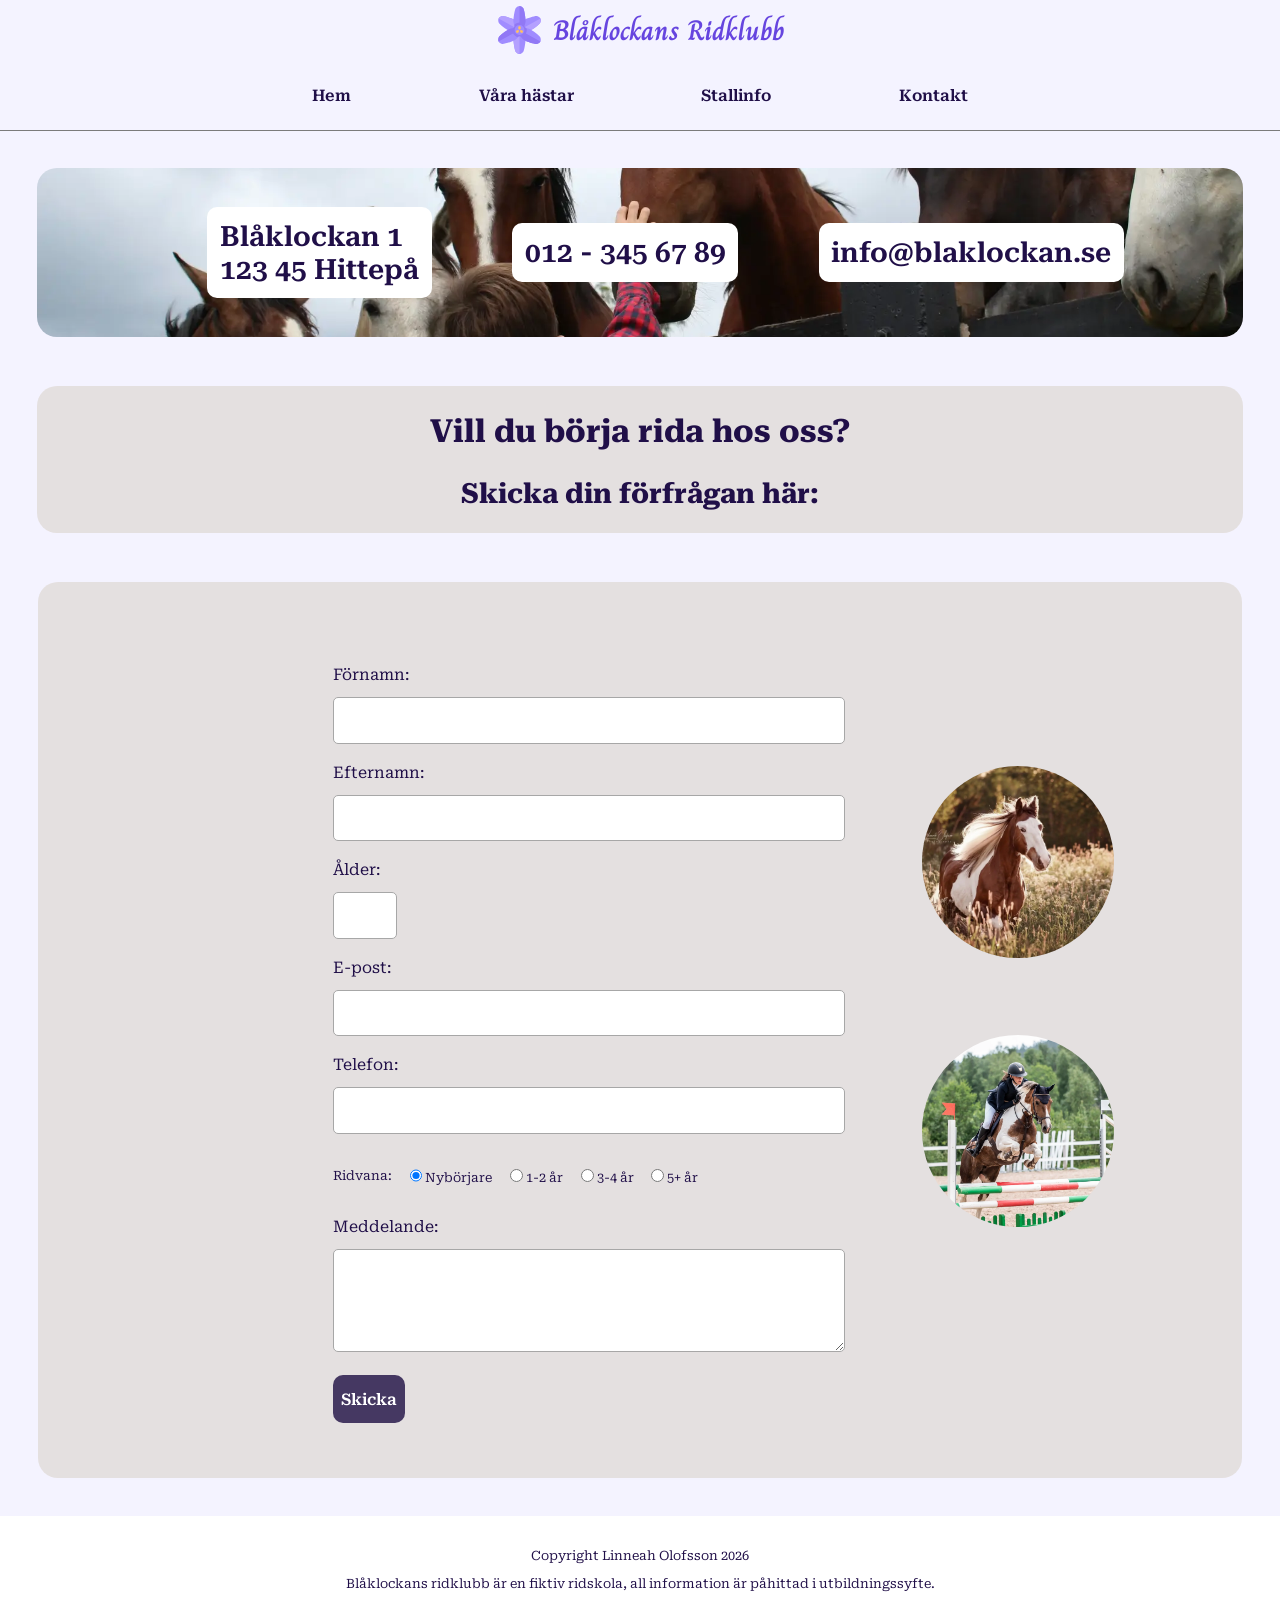
==== commit 4eed9d59: "bytt bilder till webp" ====
--- a/kontakt.html
+++ b/kontakt.html
@@ -112,11 +112,11 @@
           </form>
           <div>
             <img
-              src="images/annie.jpg"
+              src="images/annie.webp"
               alt="brun häst på äng"
               class="round-pic"
             /><img
-              src="images/ridning.jpg"
+              src="images/ridning.webp"
               alt="tjej galopperar på skäckfärgad häst"
               class="round-pic"
             />
--- a/CSS/styles.css
+++ b/CSS/styles.css
@@ -56,7 +56,7 @@
 
 /* Header till liten skärm */
 .mobile-header {
-  background-image: url(../images/flock.jpg);
+  background-image: url(../images/flock.webp);
   background-size: 100%;
   background-position: center;
   padding: 2vw;
@@ -79,6 +79,9 @@
   border-radius: 20px;
   margin: 3vw;
   padding: 3vw;
+  h1 {
+    text-align: center;
+  }
 }
 
 /* Fixar mellanrum till hero på index mobil */
@@ -92,7 +95,19 @@
   p {
     font-size: 2vw;
   }
-  button:hover {
+  a {
+    background-color: var(--darkbutton);
+    color: #ffffff;
+    font-size: 16px;
+    font-weight: 600;
+    border-radius: 10px;
+    height: 3em;
+    width: 10em;
+    padding: 0.5em;
+    display: inline-block;
+    align-content: center;
+  }
+  a:hover {
     animation: scale 1s forwards;
     cursor: pointer;
   }
@@ -247,9 +262,8 @@
 
 #horses {
   display: grid;
-  grid-template-columns: repeat(4, 1fr);
+  grid-template-columns: repeat(2, 1fr);
   grid-template-rows: auto;
-
   div {
     position: relative;
   }
@@ -275,15 +289,159 @@
   }
 }
 
+#dialog {
+  width: 70%;
+  border: 0.5px solid;
+  text-align: center;
+
+  & > div:first-child {
+    align-items: center;
+    border: 1px solid;
+  }
+  img {
+    width: 30%;
+    justify-items: center;
+    border-radius: 20px;
+    margin: 2vw 2vw 0 2vw;
+    flex: 1;
+  }
+  h3 {
+    font-size: clamp(1rem, 2.3vw, 1.8rem);
+  }
+  p {
+    font-size: clamp(0.5rem, 1.5vw, 1.3rem);
+  }
+}
+
+#div1El {
+  flex: 3;
+  position: relative;
+  > div {
+    display: flex;
+    justify-content: space-around;
+    margin: 2vw 0 2vw 0;
+  }
+  h2 {
+    text-align: center;
+    font-size: clamp(1rem, 3vw, 3rem);
+    margin-bottom: 10%;
+    margin-top: 5%;
+  }
+  h3 {
+    font-size: clamp(0.6rem, 1.5vw, 1.8rem);
+  }
+  p {
+    font-size: clamp(0.5rem, 1.5vw, 1.3rem);
+  }
+}
+#div2El {
+  display: flex;
+  justify-content: space-evenly;
+}
+#about {
+  align-items: center;
+  padding: 0 5vw 0 5vw;
+  h3 {
+    flex: 1;
+  }
+  p {
+    flex: 2;
+  }
+}
+.tables {
+  border-collapse: collapse;
+  color: var(--darktext);
+  height: 2.5vw;
+  margin: 2vw;
+  th {
+    border: 1px solid #000000;
+    width: 12vw;
+    height: 5vw;
+    background-color: var(--darkbutton);
+    color: #ffffff;
+    font-weight: 500;
+    font-size: clamp(0.5rem, 1.2vw, 1.2rem);
+  }
+  td {
+    border: 1px solid;
+    height: 5vw;
+    text-align: center;
+    font-size: clamp(0.5rem, 1.2vw, 1.2rem);
+  }
+}
+
+#morning,
+#night {
+  td:first-child {
+    font-weight: 600;
+  }
+}
+.general-info {
+  text-align: center;
+}
+
+#div2El {
+  margin: 2vw;
+  display: block;
+  justify-items: center;
+  caption {
+    font-size: clamp(0.5rem, 1.7vw, 1.5rem);
+    font-weight: 700;
+    color: var(--darktext);
+    margin-bottom: 1vw;
+  }
+}
+#close {
+  background-color: transparent;
+  position: absolute;
+  top: -30vw;
+  right: 1.5vw;
+  img {
+    width: 5vw;
+    cursor: pointer;
+    margin: 0;
+  }
+}
+#pasture {
+  text-align: center;
+  margin: 2vw;
+  h3 {
+    margin-top: 0;
+    font-size: clamp(0.5rem, 1.7vw, 1.5rem);
+  }
+}
 /* *** STALLINFO *** */
 
 /* Karta över hagar */
 #map {
-  padding-top: 1vw;
-  img {
+  svg {
+    padding: 0;
+    height: 100%;
+    width: 100%;
+    margin-top: 2vw;
     border-radius: 20px;
-    width: 100%;
-    padding: 0 15vw 0 15vw;
+  }
+}
+
+#pasture-dialog {
+  width: 70%;
+  text-align: center;
+  button {
+    background-color: transparent;
+    position: absolute;
+    top: 1vw;
+    right: 1.5vw;
+    img {
+      width: 4vw;
+      cursor: pointer;
+      margin: 0;
+    }
+  }
+  h3 {
+    font-size: 1.2rem;
+  }
+  p {
+    font-size: 1rem;
   }
 }
 
@@ -368,7 +526,7 @@
 
 /* Kontaktinformationen */
 #contact-info {
-  background-image: url(../images/flock-barn.jpg);
+  background-image: url(../images/flock-barn.webp);
   background-color: #ffffffd8;
   background-blend-mode: overlay;
   background-repeat: no-repeat;
@@ -420,6 +578,13 @@
     width: 2vw;
   }
 }
+#error-list {
+  list-style: none;
+  font-size: clamp(1rem, 1vw, 1.2rem);
+  font-weight: 500;
+  justify-self: center;
+  text-align: right;
+}
 
 /* ----------------------------------- MEDIA QUERY ----------------------------------------- */
 
@@ -439,7 +604,7 @@
     font-size: clamp(0.8rem, 0.8vw, 1rem);
   }
   button {
-    font-size: 0.8em;
+    font-size: clamp(1rem, 1vw, 1.1rem);
     height: 3em;
     padding: 0.5em;
   }
@@ -493,6 +658,16 @@
     grid-template-rows: 0.7fr 1.8fr;
   }
 
+  .tables {
+    th {
+      width: 5vw;
+      height: 2.5vw;
+    }
+    td {
+      height: 2.5vw;
+    }
+  }
+
   /* INDEX */
 
   /* Loggan är centrerad */
@@ -518,6 +693,7 @@
   /* Nav ska visas istället */
   #nav {
     font-weight: 600;
+    font-size: clamp(1rem, 1vw, 1.5rem);
     display: block;
     background-color: unset;
     position: unset;
@@ -588,6 +764,45 @@
     }
   }
 
+  #horses {
+    grid-template-columns: repeat(4, 1fr);
+  }
+
+  #dialog {
+    & > div:first-child {
+      display: flex;
+    }
+    img {
+      width: 10%;
+      border-radius: 20px;
+      margin: 2vw 2vw 2vw 2vw;
+      flex: 1;
+    }
+  }
+  #div1El {
+    h3 {
+      font-size: clamp(0.4rem, 1.5vw, 1.8rem);
+    }
+    p {
+      font-size: clamp(0.4rem, 1.5vw, 1.3rem);
+    }
+  }
+  #div2El {
+    display: flex;
+    justify-content: space-evenly;
+  }
+
+  #close {
+    background-color: transparent;
+    position: absolute;
+    top: 0vw;
+    right: 1vw;
+    img {
+      width: 3vw;
+      cursor: pointer;
+      margin: 0;
+    }
+  }
   /* *** STALLINFO *** */
 
   /* Grid för main */
@@ -604,18 +819,24 @@
   /* Kartan lite mindre */
   #map {
     grid-column: 2;
+    align-self: flex-start;
+    padding-top: 1.5vw;
+    padding-left: 5vw;
+    padding-right: 5vw;
     h1 {
       margin: 0;
       margin-bottom: 1vw;
       font-size: clamp(1rem, 2vw, 2rem);
     }
-    img {
-      max-height: 100%;
-      width: 30vw;
-      padding: 0;
-    }
-  }
-
+    p {
+      font-size: clamp(0.9rem, 1.2vw, 1.4rem);
+    }
+  }
+
+  #pasture-dialog {
+    width: 30%;
+    text-align: center;
+  }
   /* Väder/temp ligger under varandra */
   #weather {
     display: block;
@@ -660,9 +881,8 @@
     display: flex;
     justify-content: space-evenly;
     align-items: center;
-    padding: 0 10vw 10vw 10vw;
-    margin: 10vw;
-    margin-top: 2vw;
+    padding: 0 10vw 0 10vw;
+    margin: 2vw 10vw 0 10vw;
     img {
       display: block;
       margin: 0 6vw 6vw 6vw;
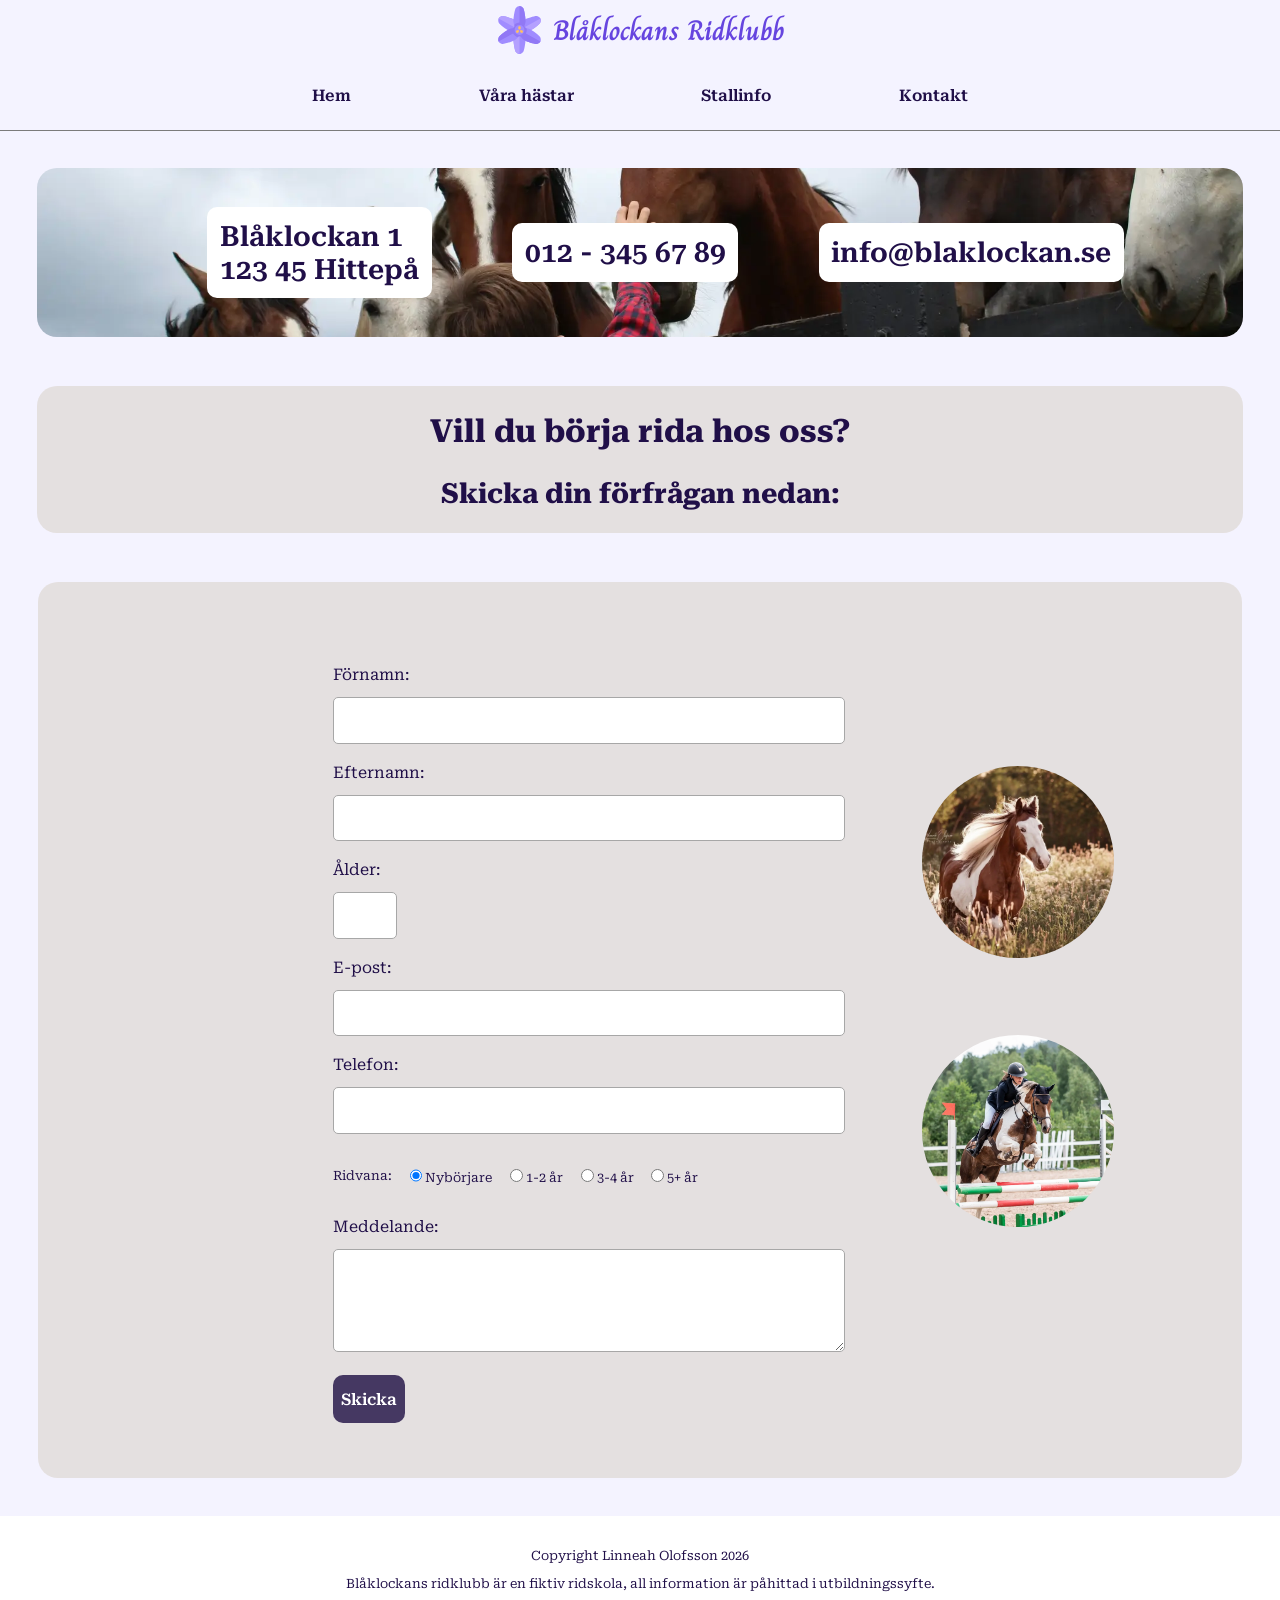
==== commit 8e450057: "ändrat till skicka din förfrågan nedan ist för här" ====
--- a/kontakt.html
+++ b/kontakt.html
@@ -26,7 +26,7 @@
           <p>Blåklockans Ridklubb</p>
         </a>
       </div>
-      <img src="images/SVG/menu.svg" alt="" id="menu" />
+      <img src="images/SVG/menu.svg" alt="meny" id="menu" />
       <nav id="nav" class="divider">
         <ul>
           <li><a href="index.html">Hem</a></li>
@@ -44,7 +44,7 @@
       <section id="contact">
         <div class="beige-div">
           <h1>Vill du börja rida hos oss?</h1>
-          <h2>Skicka din förfrågan här:</h2>
+          <h2>Skicka din förfrågan nedan:</h2>
         </div>
         <div id="contact-info" class="beige-div">
           <p>Blåklockan 1 <br />123 45 Hittepå</p>
